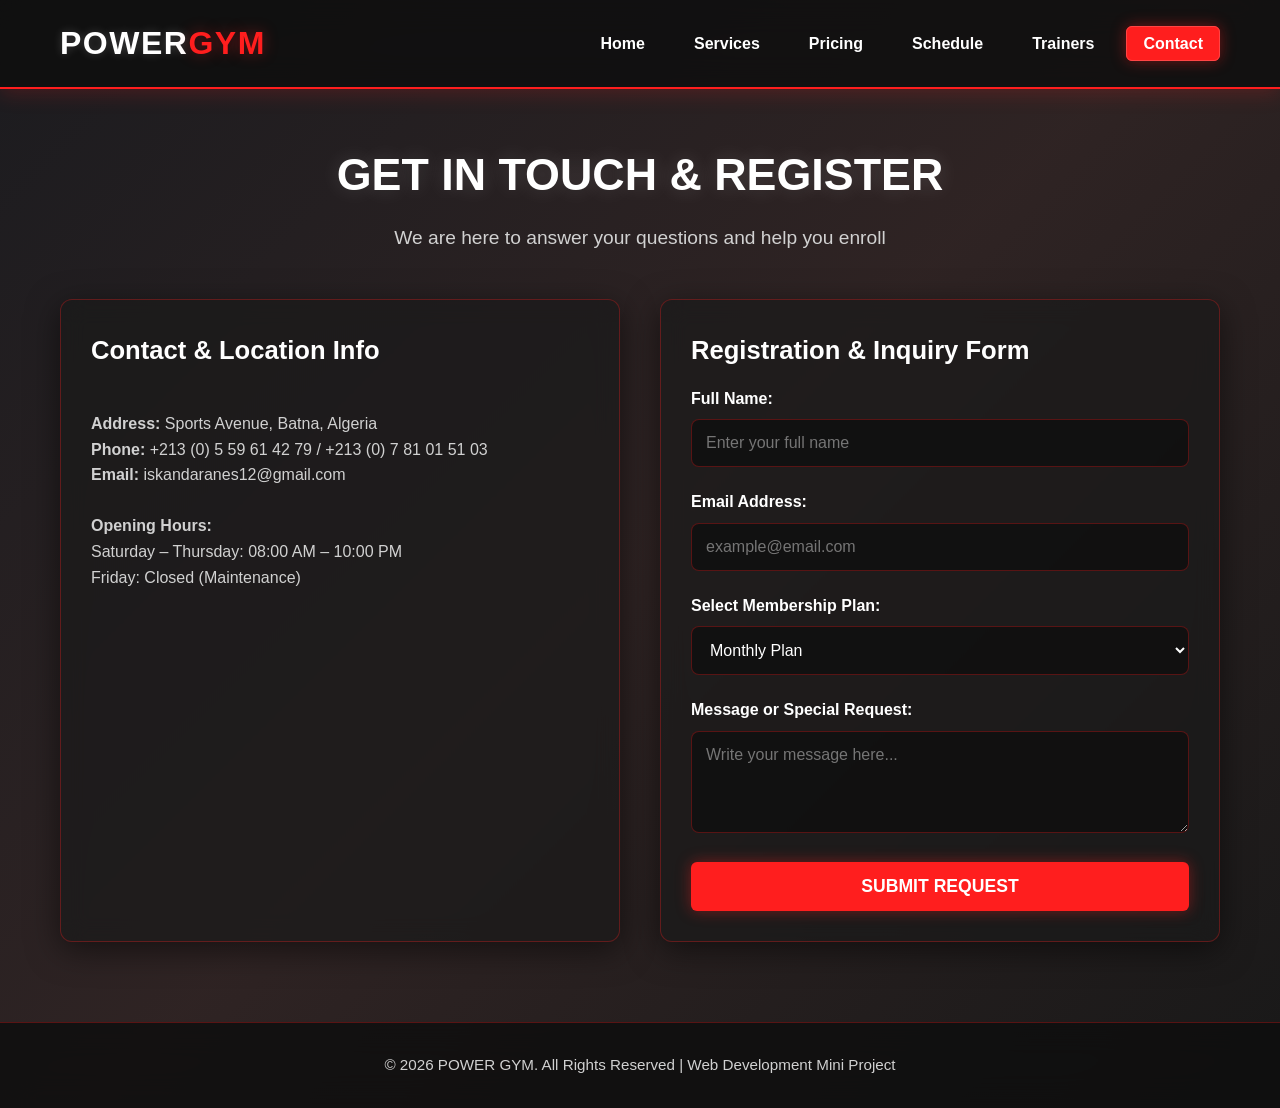
==== contact.html @ 9c2f91c2 "Add files via upload" ====
<!DOCTYPE html>
<html lang="en" dir="ltr">
<head>
    <meta charset="UTF-8">
    <meta name="viewport" content="width=device-width, initial-scale=1.0">
    <title>POWER GYM | Contact & Registration</title>
    <link rel="stylesheet" href="css/style.css">
</head>
<body>

    <header>
        <nav class="navbar">
            <a href="index.html" class="logo">POWER<span>GYM</span></a>
            <ul class="nav-links">
                <li><a href="index.html">Home</a></li>
                <li><a href="services.html">Services</a></li>
                <li><a href="pricing.html">Pricing</a></li>
                <li><a href="schedule.html">Schedule</a></li>
                <li><a href="trainers.html">Trainers</a></li>
                <li><a href="contact.html" class="active">Contact</a></li>
            </ul>
        </nav>
    </header>

    <div class="container">
        <div class="page-title">
            <h1>GET IN TOUCH & REGISTER</h1>
            <p>We are here to answer your questions and help you enroll</p>
        </div>

        <div class="contact-wrapper">
            <div class="card">
                <h3>Contact & Location Info</h3>
                <br>
                <p><strong>Address:</strong> Sports Avenue, Batna, Algeria</p>
                <p><strong>Phone:</strong> +213 (0) 5 59 61 42 79 / +213 (0) 7 81 01 51 03</p>
                <p><strong>Email:</strong> iskandaranes12@gmail.com</p>
                <br>
                <p><strong>Opening Hours:</strong></p>
                <p>Saturday – Thursday: 08:00 AM – 10:00 PM</p>
                <p>Friday: Closed (Maintenance)</p>
            </div>

            <div class="card">
                <h3>Registration & Inquiry Form</h3>
                <form action="#" method="post">
                    <div class="form-group">
                        <label for="name">Full Name:</label>
                        <input type="text" id="name" name="name" placeholder="Enter your full name" required>
                    </div>

                    <div class="form-group">
                        <label for="email">Email Address:</label>
                        <input type="email" id="email" name="email" placeholder="example@email.com" required>
                    </div>

                    <div class="form-group">
                        <label for="plan">Select Membership Plan:</label>
                        <select id="plan" name="plan">
                            <option value="monthly">Monthly Plan</option>
                            <option value="quarterly">Quarterly Plan (3 Months)</option>
                            <option value="annual">Annual VIP Plan</option>
                            <option value="inquiry">General Inquiry</option>
                        </select>
                    </div>

                    <div class="form-group">
                        <label for="message">Message or Special Request:</label>
                        <textarea id="message" name="message" rows="4" placeholder="Write your message here..."></textarea>
                    </div>

                    <button type="submit" class="btn" style="width: 100%;">SUBMIT REQUEST</button>
                </form>
            </div>
        </div>
    </div>

    <footer>
        <p>&copy; 2026 POWER GYM. All Rights Reserved | Web Development Mini Project</p>
    </footer>

</body>
</html>
---- css/style.css ----
/* ==========================================
   POWER GYM - EPIC DARK GLASSMORPHISM STYLESHEET (EN - LTR)
   ========================================== */

:root {
    --bg-main: #0a0a0a;
    --bg-card: rgba(26, 26, 26, 0.7);
    --bg-card-hover: rgba(35, 35, 35, 0.85);
    --bg-header: rgba(15, 15, 15, 0.85);
    --accent: #ff1e1e;
    --accent-glow: rgba(255, 30, 30, 0.4);
    --accent-hover: #ff4545;
    --text-light: #ffffff;
    --text-muted: #d1d1d1;
    --border-color: rgba(255, 255, 255, 0.1);
    --border-glow: rgba(255, 30, 30, 0.3);
    --font-family: 'Segoe UI', Roboto, Helvetica, Arial, sans-serif;
}

* {
    margin: 0;
    padding: 0;
    box-sizing: border-box;
    font-family: var(--font-family);
}

/* Base Body with Fixed High-Res Dark Gym Background Overlay */
body {
    background: linear-gradient(135deg, rgba(8, 8, 12, 0.92) 0%, rgba(18, 5, 5, 0.88) 50%, rgba(10, 10, 10, 0.94) 100%), 
                url('https://images.unsplash.com/photo-1517838277536-f5f99be501cd?q=80&w=1920&auto=format&fit=crop') no-repeat center center fixed;
    background-size: cover;
    color: var(--text-light);
    line-height: 1.6;
    direction: ltr;
    text-align: left;
    min-height: 100vh;
}

/* Header & Glass Navigation */
header {
    position: sticky;
    top: 0;
    background: var(--bg-header);
    backdrop-filter: blur(16px);
    -webkit-backdrop-filter: blur(16px);
    border-bottom: 2px solid var(--accent);
    box-shadow: 0 4px 20px rgba(255, 30, 30, 0.2);
    z-index: 1000;
}

.navbar {
    display: flex;
    justify-content: space-between;
    align-items: center;
    max-width: 1200px;
    margin: 0 auto;
    padding: 18px 20px;
}

.logo {
    font-size: 2rem;
    font-weight: 900;
    color: var(--text-light);
    text-decoration: none;
    letter-spacing: 1.5px;
    text-shadow: 0 0 10px rgba(255, 255, 255, 0.2);
}

.logo span {
    color: var(--accent);
    text-shadow: 0 0 15px var(--accent-glow);
}

.nav-links {
    display: flex;
    list-style: none;
    gap: 15px;
}

.nav-links a {
    color: var(--text-light);
    text-decoration: none;
    font-weight: 600;
    padding: 8px 16px;
    border-radius: 6px;
    transition: all 0.3s ease;
    border: 1px solid transparent;
}

.nav-links a:hover,
.nav-links a.active {
    background-color: var(--accent);
    color: #fff;
    box-shadow: 0 0 15px var(--accent-glow);
    border-color: var(--accent-hover);
}

/* Main Container */
.container {
    max-width: 1200px;
    margin: 50px auto;
    padding: 0 20px;
}

/* Page Headers */
.page-title {
    text-align: center;
    margin-bottom: 45px;
}

.page-title h1 {
    font-size: 2.8rem;
    color: var(--text-light);
    margin-bottom: 12px;
    text-shadow: 0 0 20px rgba(255, 255, 255, 0.15);
}

.page-title p {
    color: var(--text-muted);
    font-size: 1.2rem;
}

/* Hero Section with Epic Lighting */
.hero {
    min-height: 80vh;
    display: flex;
    flex-direction: column;
    justify-content: center;
    align-items: center;
    text-align: center;
    padding: 60px 20px;
    background: radial-gradient(circle at center, rgba(255, 30, 30, 0.15) 0%, rgba(0,0,0,0) 70%);
}

.hero h1 {
    font-size: 3.8rem;
    margin-bottom: 25px;
    text-transform: uppercase;
    line-height: 1.2;
    text-shadow: 0 4px 20px rgba(0,0,0,0.8);
}

.hero h1 span {
    color: var(--accent);
    text-shadow: 0 0 25px var(--accent);
}

.hero p {
    font-size: 1.4rem;
    color: var(--text-muted);
    max-width: 750px;
    margin-bottom: 35px;
    text-shadow: 0 2px 10px rgba(0,0,0,0.7);
}

/* Buttons with Neon Effect */
.btn {
    display: inline-block;
    background-color: var(--accent);
    color: #fff;
    padding: 14px 35px;
    text-decoration: none;
    font-weight: bold;
    font-size: 1.1rem;
    border-radius: 6px;
    border: none;
    cursor: pointer;
    box-shadow: 0 0 15px var(--accent-glow);
    transition: all 0.3s ease;
}

.btn:hover {
    background-color: var(--accent-hover);
    transform: translateY(-3px) scale(1.03);
    box-shadow: 0 0 25px rgba(255, 30, 30, 0.7);
}

.btn-secondary {
    background-color: rgba(0, 0, 0, 0.4);
    border: 2px solid var(--accent);
    color: var(--text-light);
    margin-left: 15px;
    backdrop-filter: blur(5px);
}

.btn-secondary:hover {
    background-color: var(--accent);
    box-shadow: 0 0 20px var(--accent-glow);
}

/* Frosted Glass Cards (Glassmorphism) */
.grid {
    display: grid;
    grid-template-columns: repeat(auto-fit, minmax(300px, 1fr));
    gap: 30px;
}

.card {
    background: var(--bg-card);
    backdrop-filter: blur(12px);
    -webkit-backdrop-filter: blur(12px);
    border-radius: 12px;
    padding: 30px;
    border: 1px solid var(--border-glow);
    box-shadow: 0 8px 32px 0 rgba(0, 0, 0, 0.5);
    transition: all 0.3s ease;
}

.card:hover {
    transform: translateY(-10px);
    background: var(--bg-card-hover);
    border-color: var(--accent);
    box-shadow: 0 12px 35px rgba(255, 30, 30, 0.3);
}

.card h3 {
    font-size: 1.6rem;
    margin-bottom: 15px;
    color: var(--text-light);
}

.card p {
    color: var(--text-muted);
    font-size: 1rem;
}

/* Pricing Cards Styling */
.pricing-card {
    text-align: center;
    position: relative;
    overflow: hidden;
}

.pricing-card.popular {
    border: 2px solid var(--accent);
    box-shadow: 0 0 30px rgba(255, 30, 30, 0.35);
}

.badge {
    position: absolute;
    top: 15px;
    right: 15px;
    background-color: var(--accent);
    color: #fff;
    padding: 5px 14px;
    font-size: 0.85rem;
    font-weight: bold;
    border-radius: 20px;
    box-shadow: 0 0 10px var(--accent-glow);
}

.price {
    font-size: 2.5rem;
    font-weight: bold;
    color: var(--accent);
    margin: 20px 0;
    text-shadow: 0 0 15px var(--accent-glow);
}

.price span {
    font-size: 1rem;
    color: var(--text-muted);
}

.features-list {
    list-style: none;
    margin-bottom: 25px;
}

.features-list li {
    padding: 12px 0;
    border-bottom: 1px solid var(--border-color);
    color: var(--text-muted);
}

/* Schedule Glass Table */
.schedule-table {
    width: 100%;
    border-collapse: collapse;
    background: var(--bg-card);
    backdrop-filter: blur(12px);
    border-radius: 12px;
    overflow: hidden;
    box-shadow: 0 8px 32px 0 rgba(0, 0, 0, 0.5);
    border: 1px solid var(--border-glow);
}

.schedule-table th,
.schedule-table td {
    padding: 16px;
    text-align: center;
    border: 1px solid var(--border-color);
}

.schedule-table th {
    background-color: rgba(255, 30, 30, 0.85);
    color: #fff;
    font-size: 1.15rem;
    text-shadow: 0 2px 4px rgba(0,0,0,0.5);
}

.schedule-table td {
    color: var(--text-light);
}

.schedule-table tr:hover {
    background-color: rgba(255, 30, 30, 0.15);
}

/* Form inputs styling */
.contact-wrapper {
    display: grid;
    grid-template-columns: 1fr 1fr;
    gap: 40px;
}

.form-group {
    margin-bottom: 22px;
}

.form-group label {
    display: block;
    margin-bottom: 8px;
    color: var(--text-light);
    font-weight: 600;
}

.form-group input,
.form-group select,
.form-group textarea {
    width: 100%;
    padding: 14px;
    background-color: rgba(15, 15, 15, 0.8);
    border: 1px solid var(--border-glow);
    border-radius: 8px;
    color: var(--text-light);
    font-size: 1rem;
    transition: all 0.3s ease;
}

.form-group input:focus,
.form-group select:focus,
.form-group textarea:focus {
    outline: none;
    border-color: var(--accent);
    box-shadow: 0 0 15px var(--accent-glow);
}

/* Footer */
footer {
    background: var(--bg-header);
    backdrop-filter: blur(16px);
    border-top: 1px solid var(--border-glow);
    text-align: center;
    padding: 30px 20px;
    margin-top: 80px;
    color: var(--text-muted);
    font-size: 0.95rem;
}

/* Responsive Design */
@media (max-width: 768px) {
    .navbar {
        flex-direction: column;
        gap: 15px;
    }
    
    .nav-links {
        flex-wrap: wrap;
        justify-content: center;
    }
    
    .hero h1 {
        font-size: 2.5rem;
    }

    .contact-wrapper {
        grid-template-columns: 1fr;
    }
}
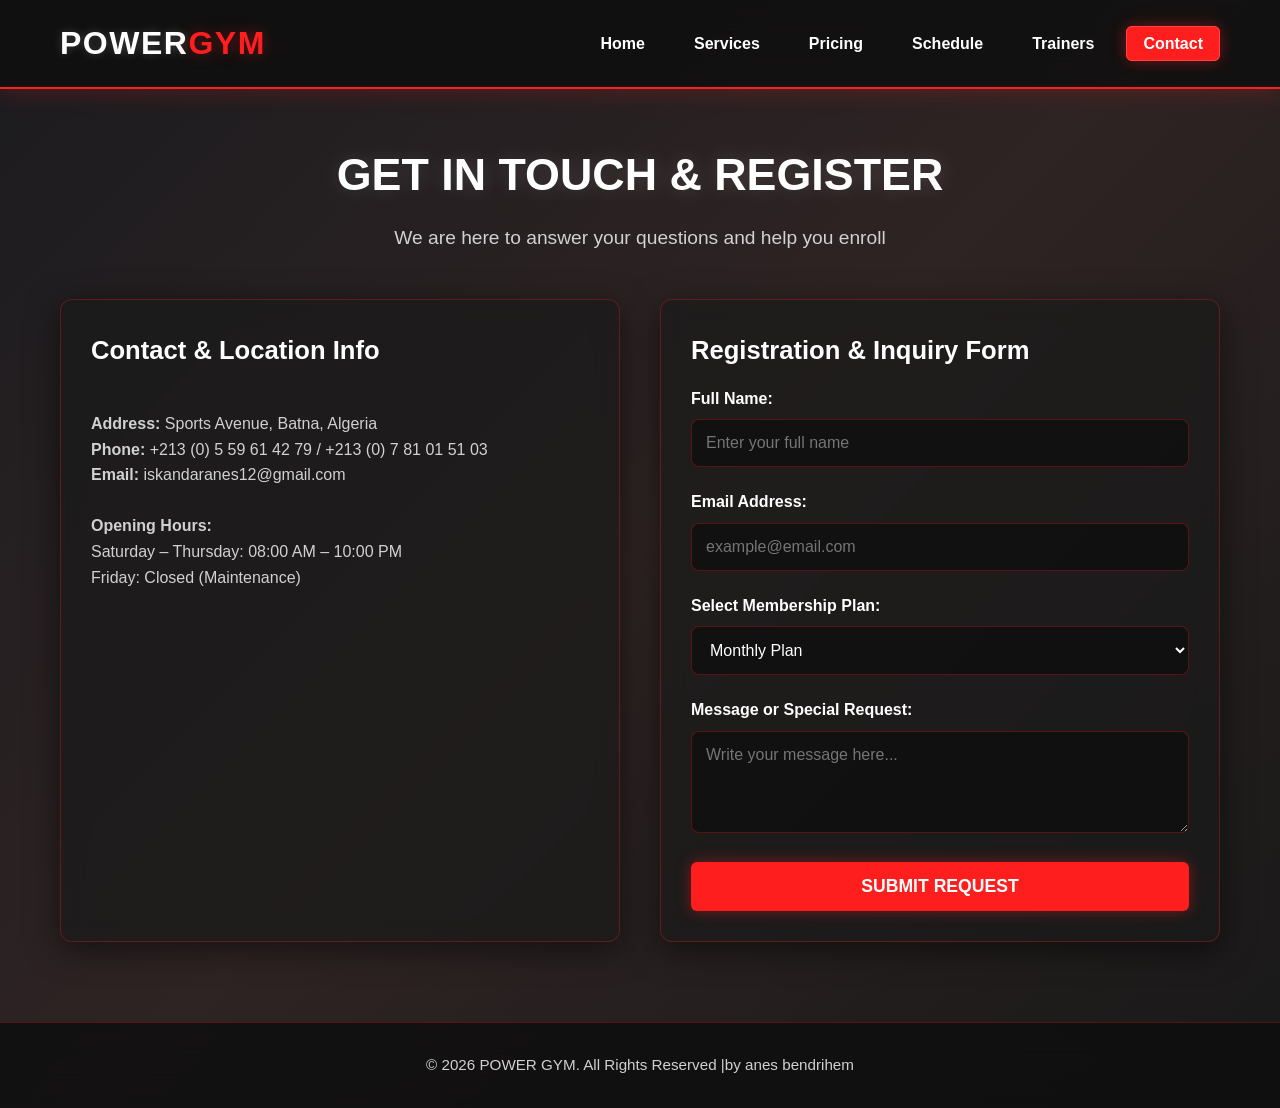
==== commit f4e10201: "Update footer text with author name" ====
--- a/contact.html
+++ b/contact.html
@@ -76,7 +76,7 @@
     </div>
 
     <footer>
-        <p>&copy; 2026 POWER GYM. All Rights Reserved | Web Development Mini Project</p>
+        <p>&copy; 2026 POWER GYM. All Rights Reserved |by anes bendrihem</p>
     </footer>
 
 </body>
